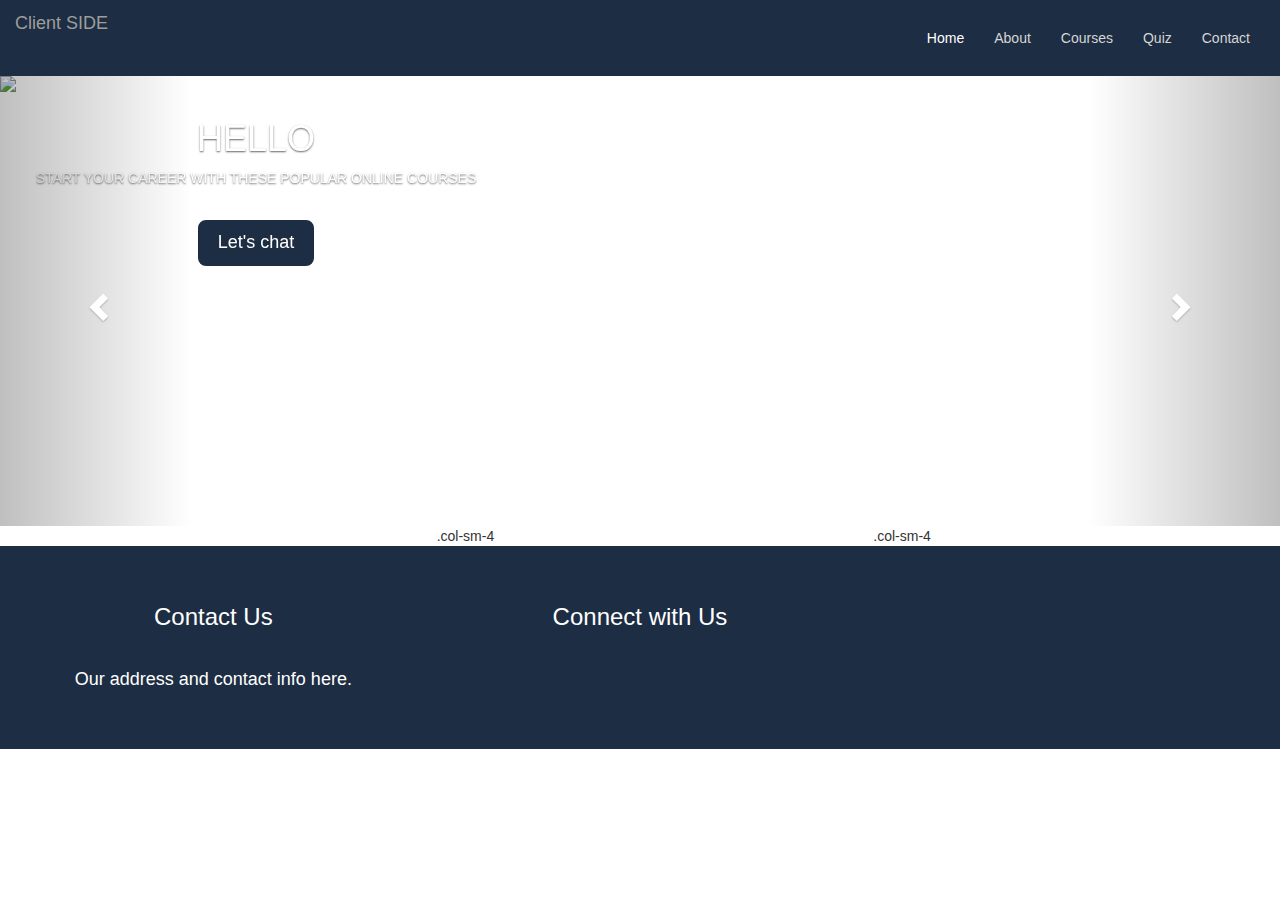
==== index.html @ 71ce7990 "Initial commit" ====
<!DOCTYPE html>
<html lang="en">
<head>
  <!-- Theme Made By www.w3schools.com -->
  <title>Bootstrap Theme Company Page</title>
  <meta charset="utf-8">
  <meta name="viewport" content="width=device-width, initial-scale=1">
  <link rel="stylesheet" href="https://maxcdn.bootstrapcdn.com/bootstrap/3.3.7/css/bootstrap.min.css">
  <link rel="stylesheet" href="font-awesome.min.css">
  <script src="https://ajax.googleapis.com/ajax/libs/jquery/3.3.1/jquery.min.js"></script>
  <script src="https://maxcdn.bootstrapcdn.com/bootstrap/3.3.7/js/bootstrap.min.js"></script>
  <style>
    .navbar{
      margin-bottom: 0;
      border-radius: 0;
      background-color:#1d2d43;
      color: #FFF;
      padding: 1% 0;
      border: 0;
      font-size; 1.2em;
    }
    .navbar-brand{
      float: left;
      min-height: 30px;
      padding: 0 15px 5px;
    }
    .navbar-inverse .navbar-nav .active a, .navbar-inverse .navbar-nav .active a:focus, 
    .navbar-inverse .navbar-nav .active a:hover{
      color: #FFF;
      background-color:#1d2d43;
    }
    .navbar-inverse .navbar-nav li a{
      color: #D5D5D5;
    }
    .carousel-caption{
      top:20%;
      transform: translateX(-50%);
      text-transform: uppercase;
    }
    .btn{
      font-size: 18px;
      color: #FFF;
      padding: 10px 20px;
      background-color: #1d2d43;
      border: 2px solid #FFF;
      border-radius:10px;
    }
    .carousel-image{
      width: 100%;
      height:450px;
    }
	footer{
		width:100%;
		background-color: #1d2d43;
		padding: 3%;
		color: #FFF;
	}
	.fa{
		padding: 20px;
		font-size: 30px;
		color: #FFF;
	}
	.fa:hover{
		color: #D5D5D5;
		text-decoration:none;
	}
	@media (max-width:900px){
      .fa{
		font-size:20px;
		padding:10px;
	  }
      }
    @media (max-width: 600px){
      .carousel-caption{
        display: none;
      }
    }
</style>
</head>
<body>
  <nav class="navbar navbar-inverse">
    <div class="container-fluid">
      <div class="navbar-header">
        <button type="button" class="navbar-toggle" data-toggle="collapse" data-target="#myNavbar">
          <span class="icon-bar"></span>
          <span class="icon-bar"></span>
          <span class="icon-bar"></span>
        </button>
      <a class="navbar-brand" href="index.html">Client SIDE</a><!-- can also add an image-->
    </div>
    <div class="collapse navbar-collapse" id="myNavbar">
      <ul class="nav navbar-nav navbar-right">
        <li class="active"><a href="#">Home</a></li>
        <li><a href="#">About</a></li>
        <li><a href="#">Courses</a></li>
        <li><a href="#">Quiz</a></li>
        <li><a href="#">Contact</a></li>
      </ul>
    </div>
  </div>
</nav>



<!-- image slider -->
<div id="#myCarousel" class="carousel slide" data-ride="carousel">
  <ol class="carousel-indicators">
    <li data-target="#myCarousel" data-slide-to="0" class="active"></li>
    <li data-target="#myCarousel" data-slide-to="1"></li>
    <li data-target="#myCarousel" data-slide-to="2"></li>
    <li data-target="#myCarousel" data-slide-to="4"></li>
  </ol>
  <div class="carousel-inner carousel-image" role="listbox" >
    <div class="item active">
      <img src="students.jpg" >
      <div class="carousel-caption">
        <h1>Hello</h1>  
        <p class="carousel-text">Start your career with these popular online courses</p>
        <br>
        <button type="button" class="btn btn-default">Let's chat</button>
      </div>

     </div> <!-- end active-->
  <div class="item">
    <img src="online.jpg">
    <div class="carousel-caption">
        <h1>Start</h1>
        <p>Start your career with these popular online courses</p>
        <br>
        <button type="button" class="btn btn-default">Start</button>
      </div>
  </div>
</div><!-- inner-->

  <!-- slider control-->

  <a class="left carousel-control" href="#myCarousel" role="button" data-slide="prev">
    <span class="glyphicon glyphicon-chevron-left" aria-hidden="true"></span>
    <span class="sr-only">Previous</span>
  </a>
  <a class="right carousel-control" href="#myCarousel" role="button" data-slide="next">
    <span class="glyphicon glyphicon-chevron-right" aria-hidden="true"></span>
    <span class="sr-only">Next</span>
  </a>
</div> <!--end of slider--> 


<div class = "row">
	 <div class="col-md-4">
	 
	 
</div>
	<div class="col-md-4">.col-sm-4</div>
	<div class="col-md-4">.col-sm-4</div>
	
</div>



<!-- Contact section -->

<footer class="container-fluid text-center">
	<div class="row">
		<div class="col-sm-4">
			<h3>Contact Us</h3>
			<br>
			<h4>Our address and contact info here.</h4>
		</div>
		<div class="col-sm-4">
			<h3>Connect with Us</h3>
			<a href="#" class="fa fa-facebook"></a>
			<a href="#" class="fa fa-twitter"></a>
			<a href="#" class="fa fa-google"></a>
			<a href="#" class="fa fa-linkedin"></a>
			<a href="#" class="fa fa-youtube"></a>
		</div>
	</div>
</footer>
</body>
</html>
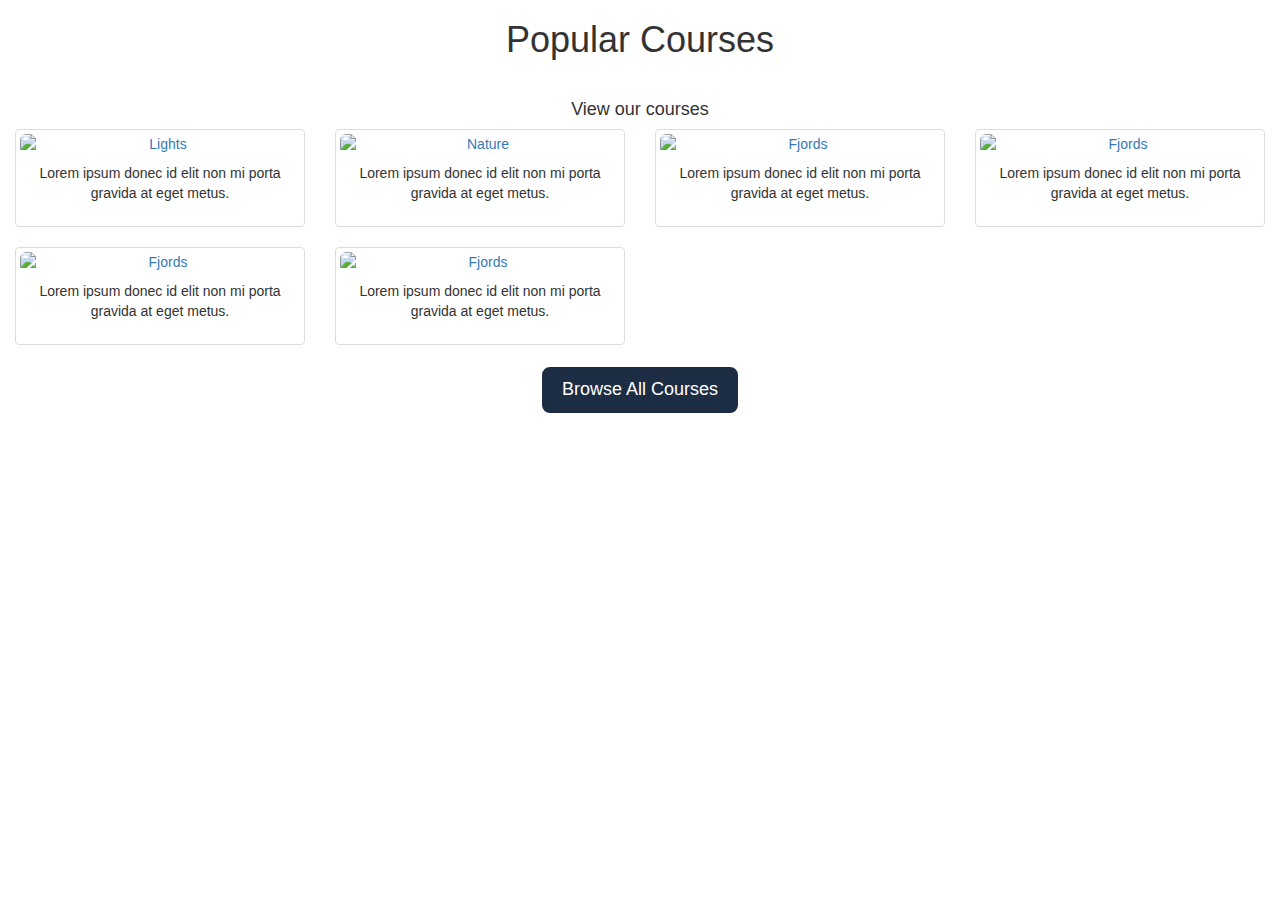
==== commit 1745eb22: "checked" ====
--- a/index.html
+++ b/index.html
@@ -2,179 +2,123 @@
 <html lang="en">
 <head>
   <!-- Theme Made By www.w3schools.com -->
-  <title>Bootstrap Theme Company Page</title>
+  <title>Client Side Project</title>
   <meta charset="utf-8">
   <meta name="viewport" content="width=device-width, initial-scale=1">
   <link rel="stylesheet" href="https://maxcdn.bootstrapcdn.com/bootstrap/3.3.7/css/bootstrap.min.css">
-  <link rel="stylesheet" href="font-awesome.min.css">
+  <link rel="stylesheet" href="font-awesome/css/font-awesome.min.css">
+  <link rel="stylesheet" type="text/css" href="style.css">
   <script src="https://ajax.googleapis.com/ajax/libs/jquery/3.3.1/jquery.min.js"></script>
   <script src="https://maxcdn.bootstrapcdn.com/bootstrap/3.3.7/js/bootstrap.min.js"></script>
-  <style>
-    .navbar{
-      margin-bottom: 0;
-      border-radius: 0;
-      background-color:#1d2d43;
-      color: #FFF;
-      padding: 1% 0;
-      border: 0;
-      font-size; 1.2em;
-    }
-    .navbar-brand{
-      float: left;
-      min-height: 30px;
-      padding: 0 15px 5px;
-    }
-    .navbar-inverse .navbar-nav .active a, .navbar-inverse .navbar-nav .active a:focus, 
-    .navbar-inverse .navbar-nav .active a:hover{
-      color: #FFF;
-      background-color:#1d2d43;
-    }
-    .navbar-inverse .navbar-nav li a{
-      color: #D5D5D5;
-    }
-    .carousel-caption{
-      top:20%;
-      transform: translateX(-50%);
-      text-transform: uppercase;
-    }
-    .btn{
-      font-size: 18px;
-      color: #FFF;
-      padding: 10px 20px;
-      background-color: #1d2d43;
-      border: 2px solid #FFF;
-      border-radius:10px;
-    }
-    .carousel-image{
-      width: 100%;
-      height:450px;
-    }
-	footer{
-		width:100%;
-		background-color: #1d2d43;
-		padding: 3%;
-		color: #FFF;
-	}
-	.fa{
-		padding: 20px;
-		font-size: 30px;
-		color: #FFF;
-	}
-	.fa:hover{
-		color: #D5D5D5;
-		text-decoration:none;
-	}
-	@media (max-width:900px){
-      .fa{
-		font-size:20px;
-		padding:10px;
-	  }
-      }
-    @media (max-width: 600px){
-      .carousel-caption{
-        display: none;
-      }
-    }
-</style>
+  <script src="include.js"></script>
 </head>
 <body>
-  <nav class="navbar navbar-inverse">
-    <div class="container-fluid">
-      <div class="navbar-header">
-        <button type="button" class="navbar-toggle" data-toggle="collapse" data-target="#myNavbar">
-          <span class="icon-bar"></span>
-          <span class="icon-bar"></span>
-          <span class="icon-bar"></span>
-        </button>
-      <a class="navbar-brand" href="index.html">Client SIDE</a><!-- can also add an image-->
+  <div id="header"></div>
+<!-- image slider -->
+<div id="slider"></div>
+ <!--end of slider-->
+<!-- courses section start-->
+
+  <div class="container-fluid text-center bg-grey">
+  <h1 style="text:bold">Popular Courses</h1><br>
+  <h4>View our courses</h4>
+  <div class="row text-center">
+    <div class="col-md-3">
+      <div class="thumbnail">
+        <a href="courses.html" target="_blank">
+          <img src="development.jpg" class="img-rounded" alt="Lights" style="width:100%">
+          <div class="caption">
+            <p>Lorem ipsum donec id elit non mi porta gravida at eget metus.</p>
+          </div>
+        </a>
+      </div>
     </div>
-    <div class="collapse navbar-collapse" id="myNavbar">
-      <ul class="nav navbar-nav navbar-right">
-        <li class="active"><a href="#">Home</a></li>
-        <li><a href="#">About</a></li>
-        <li><a href="#">Courses</a></li>
-        <li><a href="#">Quiz</a></li>
-        <li><a href="#">Contact</a></li>
-      </ul>
+    <div class="col-md-3">
+      <div class="thumbnail">
+        <a href="courses.html" target="_blank">
+          <img src="web-design.jpg" class="img-rounded" alt="Nature" style="width:100%">
+          <div class="caption">
+            <p>Lorem ipsum donec id elit non mi porta gravida at eget metus.</p>
+          </div>
+        </a>
+      </div>
+    </div>
+    <div class="col-md-3">
+      <div class="thumbnail">
+        <a href="courses.html" target="_blank">
+          <img src="web.jpg" class="img-rounded" alt="Fjords" style="width:100%">
+          <div class="caption">
+            <p>Lorem ipsum donec id elit non mi porta gravida at eget metus.</p>
+          </div>
+        </a>
+      </div>
+  </div>
+  <div class="col-md-3">
+	<div class="thumbnail">
+        <a href="courses.html" target="_blank">
+          <img src="web.jpg" class="img-rounded" alt="Fjords" style="width:100%">
+          <div class="caption">
+            <p>Lorem ipsum donec id elit non mi porta gravida at eget metus.</p>
+          </div>
+        </a>
+     </div>
+    </div>
+	<div class="col-md-3">
+      <div class="thumbnail" class="course-center">
+        <a href="courses.html" target="_blank">
+          <img src="web.jpg" class="img-rounded" alt="Fjords" style="width:100%">
+          <div class="caption">
+            <p>Lorem ipsum donec id elit non mi porta gravida at eget metus.</p>
+          </div>
+        </a>
+      </div>
+  </div>
+  <div class="col-md-3">
+      <div class="thumbnail">
+        <a href="courses.html" target="_blank">
+          <img src="web.jpg" class="img-rounded" alt="Fjords" style="width:100%">
+          <div class="caption">
+            <p>Lorem ipsum donec id elit non mi porta gravida at eget metus.</p>
+          </div>
+        </a>
+      </div>
+  </div>
+</div>
+<button type="button" class="btn btn-default">Browse All Courses</button>
+<!--
+  <div class="row text-center">
+    <div class="col-sm-3">
+      <div class="thumbnail">
+        <img src="web.jpg" alt="Web Design" width="250px" height="200px">
+        <p><strong>Web Design</strong></p>
+        <p></p>
+      </div>
+    </div><div class="col-sm-3">
+      <div class="thumbnail">
+        <img src="business-analyst.jpg" alt="Business Analyst" width="250px" height="200px">
+        <p><strong>Business Analyst</strong></p>
+        <p></p>
+      </div>
+    </div>
+    <div class="col-sm-3">
+      <div class="thumbnail">
+        <img src="project-management.jpg" alt="Project Management" width="250px" height="200px">
+        <p><strong>Project Management</strong></p>
+        <p>We built New York</p>
+      </div>
+    </div>
+    <div class="col-sm-3">
+      <a></a><div class="thumbnail">
+        <img src="development.jpg" alt="Development" width="250px" height="200px">
+        <p><strong>Web Development</strong></p>
+        <p>Yes, San Fran is ours</p>
+      </div>
+	  </a>
     </div>
   </div>
-</nav>
-
-
-
-<!-- image slider -->
-<div id="#myCarousel" class="carousel slide" data-ride="carousel">
-  <ol class="carousel-indicators">
-    <li data-target="#myCarousel" data-slide-to="0" class="active"></li>
-    <li data-target="#myCarousel" data-slide-to="1"></li>
-    <li data-target="#myCarousel" data-slide-to="2"></li>
-    <li data-target="#myCarousel" data-slide-to="4"></li>
-  </ol>
-  <div class="carousel-inner carousel-image" role="listbox" >
-    <div class="item active">
-      <img src="students.jpg" >
-      <div class="carousel-caption">
-        <h1>Hello</h1>  
-        <p class="carousel-text">Start your career with these popular online courses</p>
-        <br>
-        <button type="button" class="btn btn-default">Let's chat</button>
-      </div>
-
-     </div> <!-- end active-->
-  <div class="item">
-    <img src="online.jpg">
-    <div class="carousel-caption">
-        <h1>Start</h1>
-        <p>Start your career with these popular online courses</p>
-        <br>
-        <button type="button" class="btn btn-default">Start</button>
-      </div>
-  </div>
-</div><!-- inner-->
-
-  <!-- slider control-->
-
-  <a class="left carousel-control" href="#myCarousel" role="button" data-slide="prev">
-    <span class="glyphicon glyphicon-chevron-left" aria-hidden="true"></span>
-    <span class="sr-only">Previous</span>
-  </a>
-  <a class="right carousel-control" href="#myCarousel" role="button" data-slide="next">
-    <span class="glyphicon glyphicon-chevron-right" aria-hidden="true"></span>
-    <span class="sr-only">Next</span>
-  </a>
-</div> <!--end of slider--> 
-
-
-<div class = "row">
-	 <div class="col-md-4">
-	 
-	 
-</div>
-	<div class="col-md-4">.col-sm-4</div>
-	<div class="col-md-4">.col-sm-4</div>
-	
-</div>
-
-
-
+</div>-->
+<!-- courses section end-->
 <!-- Contact section -->
-
-<footer class="container-fluid text-center">
-	<div class="row">
-		<div class="col-sm-4">
-			<h3>Contact Us</h3>
-			<br>
-			<h4>Our address and contact info here.</h4>
-		</div>
-		<div class="col-sm-4">
-			<h3>Connect with Us</h3>
-			<a href="#" class="fa fa-facebook"></a>
-			<a href="#" class="fa fa-twitter"></a>
-			<a href="#" class="fa fa-google"></a>
-			<a href="#" class="fa fa-linkedin"></a>
-			<a href="#" class="fa fa-youtube"></a>
-		</div>
-	</div>
-</footer>
+<div id="footer"></div>
 </body>
 </html>
--- a/style.css
+++ b/style.css
@@ -0,0 +1,65 @@
+ .navbar{
+      margin-bottom: 0;
+      border-radius: 0;
+      background-color:#1d2d43;
+      color: #FFF;
+      padding: 1% 0;
+      border: 0;
+      font-size; 1.2em;
+    }
+    .navbar-brand{
+      float: left;
+      min-height: 30px;
+      padding: 0 15px 5px;
+    }
+    .navbar-inverse .navbar-nav .active a, .navbar-inverse .navbar-nav .active a:focus, 
+    .navbar-inverse .navbar-nav .active a:hover{
+      color: #FFF;
+      background-color:#1d2d43;
+    }
+    .navbar-inverse .navbar-nav li a{
+      color: #D5D5D5;
+    }
+    .carousel-caption{
+      top:20%;
+      transform: translateX(-50%);
+      text-transform: uppercase;
+    }
+    .btn{
+      font-size: 18px;
+      color: #FFF;
+      padding: 10px 20px;
+      background-color: #1d2d43;
+      border: 2px solid #FFF;
+      border-radius:10px;
+    }
+    .carousel-image{
+      width: 100%;
+      height:450px;
+    }
+	footer{
+		width:100%;
+		background-color: #1d2d43;
+		padding: 3%;
+		color: #FFF;
+	}
+	.fa{
+		padding: 20px;
+		font-size: 30px;
+		color: #FFF;
+	}
+	.fa:hover{
+		color: #D5D5D5;
+		text-decoration:none;
+	}
+	@media (max-width:900px){
+      .fa{
+		font-size:20px;
+		padding:10px;
+	  }
+      }
+    @media (max-width: 600px){
+      .carousel-caption{
+        display: none;
+      }
+    }